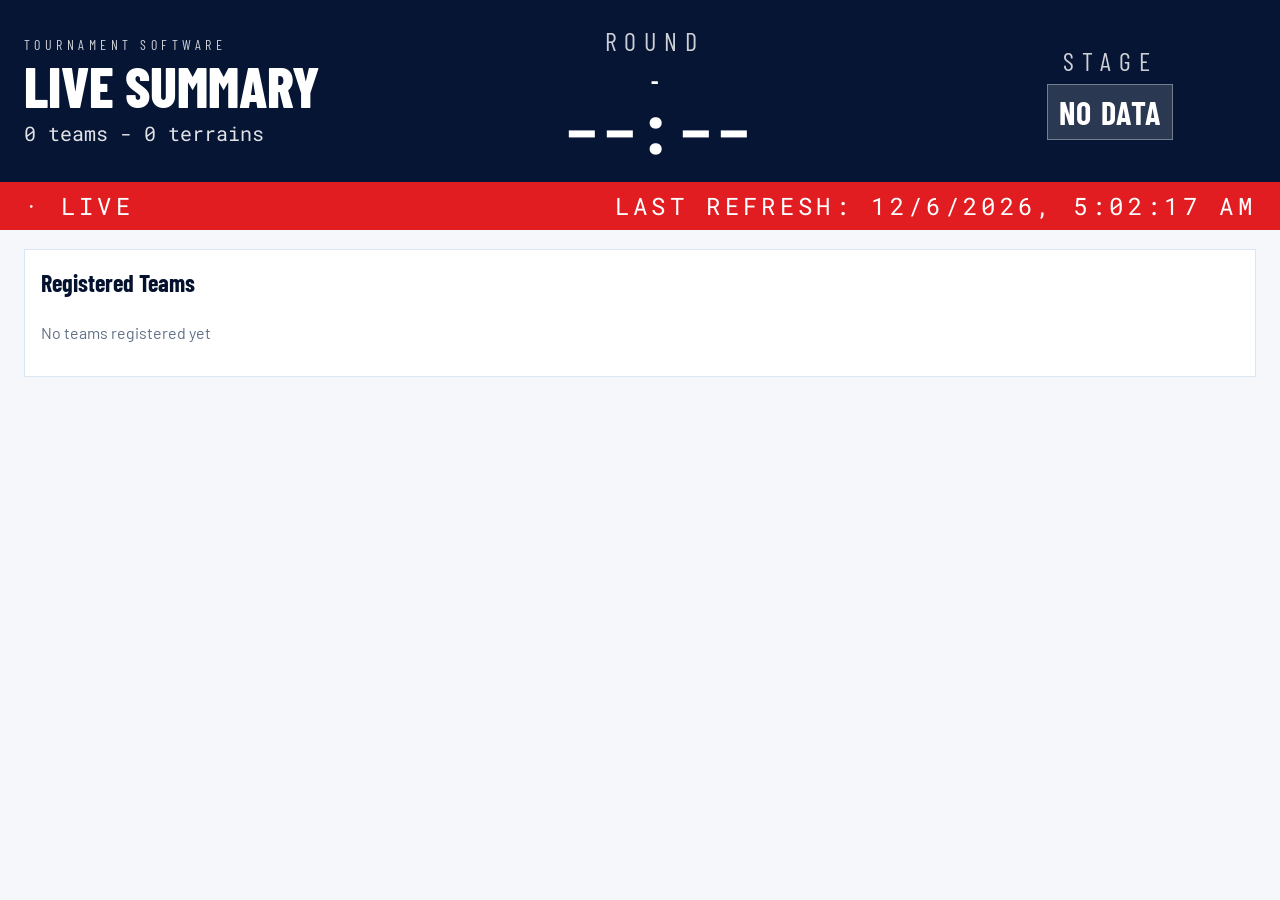
==== summary.html @ 382837bc "new header, phase on right, round timer in the middle" ====
<!DOCTYPE html>
<html lang="en">
<head>
    <meta charset="UTF-8">
    <meta name="viewport" content="width=device-width, initial-scale=1.0">
    <title>Tournament Summary</title>
    <link rel="stylesheet" href="./css/style.css">
    <link rel="stylesheet" href="./css/page-summary.css">
</head>
<body>
    <header class="summary-top-shell">
        <div class="summary-top-main">
            <div>
                <p class="summary-brand-small text-display">Tournament Software</p>
                <h1 class="summary-brand-title text-display">Live Summary</h1>
                <p id="summary-meta" class="summary-brand-meta text-mono">-</p>
            </div>
            <div class="summary-clock-wrap">
                <p class="summary-clock-label text-display">Round</p>
                <p id="summary-round-name" class="summary-round-name text-display">-</p>
                <p id="summary-round-clock" class="summary-clock-value text-mono">--:--</p>
            </div>
            <div class="summary-clock-wrap">
                <p class="summary-clock-label text-display">Stage</p>
                <span id="summary-stage-pill" class="summary-stage-pill text-display">Setup</span>
            </div>
        </div>
        <div class="summary-live-strip">
            <div class="summary-live-inner">
                <p class="summary-live-left text-mono">· Live</p>
                <p id="summary-last-update" class="summary-live-right text-mono"></p>
            </div>
        </div>
    </header>

    <main class="summary-main">
        <section id="view-setup" class="summary-card" aria-labelledby="setup-title" hidden>
            <h2 id="setup-title">Registered Teams</h2>
            <div id="summary-teams-setup"></div>
        </section>

        <section id="view-phase1" class="summary-phase1-layout" hidden>
            <div class="summary-card summary-matches-card" aria-labelledby="phase1-title">
                <div class="summary-card-head">
                    <h2 id="phase1-title">Phase 1 - current round</h2>
                </div>
                <div id="summary-phase1"></div>
            </div>
            <div class="summary-card summary-standings-card" aria-labelledby="standings-title">
                <h2 id="standings-title">Standings</h2>
                <div id="summary-standings"></div>
            </div>
        </section>

        <section id="view-knockout" class="summary-card summary-card--bracket" aria-labelledby="knockout-title" hidden>
            <h2 id="knockout-title">Knockout</h2>
            <div id="summary-bracket"></div>
        </section>
    </main>

    <script src="./js/rules.js"></script>
    <script src="./js/bracket.js"></script>
    <script src="./js/timer.js"></script>
    <script src="./js/summary.js"></script>
</body>
</html>
---- css/style.css ----
@import url("https://fonts.googleapis.com/css2?family=Barlow+Condensed:wght@500;600;700;800&family=Barlow:wght@400;500;600;700&family=Roboto+Mono:wght@500;700&display=swap");

:root {
    --font-body: "Barlow", system-ui, sans-serif;
    --font-display: "Barlow Condensed", sans-serif;
    --font-mono: "Roboto Mono", ui-monospace, SFMono-Regular, Menlo, monospace;
    --bg: #f5f7fa;
    --surface: #ffffff;
    --navy: #061534;
    --text: #04122f;
    --muted: #5f6f86;
    --brand: #005eff;
    --border: #d9e6f4;
    --ok: #00b33c;
    --warn: #b45309;
    --danger: #b91c1c;
    --red: #e11d22;
    --purple: #8b35ff;
}

* {
    box-sizing: border-box;
}

[hidden] {
    display: none !important;
}

body {
    margin: 0;
    font-family: var(--font-body);
    background: var(--bg);
    color: var(--text);
    line-height: 1.45;
}

h1, h2, h3 {
    margin-top: 0;
}

.card h2,
.summary-card h2,
th {
    font-family: var(--font-display);
}

.text-display {
    font-family: var(--font-display);
}

.text-mono {
    font-family: var(--font-mono);
}

.text-label {
    text-transform: uppercase;
    letter-spacing: 0.14em;
    font-size: 0.7rem;
}

button,
input,
select {
    font: inherit;
    min-height: 42px;
    border-radius: 0;
}

button {
    cursor: pointer;
    border: 1px solid var(--brand);
    background: var(--brand);
    color: #fff;
    padding: 0.65rem 1rem;
    font-size: 0.75rem;
    font-weight: 700;
    letter-spacing: 0.08em;
    text-transform: uppercase;
}

button:not(:disabled):hover {
    filter: brightness(0.88);
}

button:not(:disabled):active {
    filter: brightness(0.75);
    transform: scale(0.97);
}

button.secondary {
    background: #fff;
    border-color: var(--border);
    color: var(--text);
}

button.important {
    background: var(--red);
    border-color: var(--red);
}

button.danger {
    background: var(--danger);
    border-color: var(--danger);
}

button.reopen {
    background: rgba(139, 53, 255, 0.12);
    border-color: rgba(139, 53, 255, 0.4);
    color: var(--purple);
}

button.timer-action {
    background: rgba(180, 83, 9, 0.12);
    border-color: rgba(180, 83, 9, 0.4);
    color: var(--warn);
}

button:disabled {
    opacity: 0.5;
    cursor: not-allowed;
}

input:disabled,
select:disabled {
    opacity: 0.5;
    cursor: not-allowed;
    background: #eef1f6;
}

input,
select {
    border: 1px solid var(--border);
    padding: 0.45rem 0.55rem;
    width: 100%;
}

input::placeholder {
    color: #7a8aa3;
}

label {
    display: grid;
    gap: 0.35rem;
    color: var(--muted);
    font-size: 0.92rem;
}

table {
    width: 100%;
    border-collapse: collapse;
}

th,
td {
    border-bottom: 1px solid var(--border);
    padding: 0.5rem;
    text-align: left;
    vertical-align: middle;
}

th {
    color: var(--muted);
    font-weight: 600;
    font-size: 0.9rem;
}

.muted {
    color: var(--muted);
}

.rank {
    color: var(--brand);
    font-weight: 700;
}

.table-wrap {
    overflow-x: auto;
}

.status-pill {
    display: inline-block;
    padding: 0.1rem 0.45rem;
    font-size: 0.75rem;
    border: 1px solid var(--border);
    background: #f9fafb;
}

.status-pill.completed {
    color: var(--ok);
    border-color: #b9e8cb;
    background: #f0fff4;
}

.status-pill.scheduled {
    color: var(--warn);
    border-color: #f0ddb6;
    background: #fffbeb;
}
---- css/page-summary.css ----
.summary-top-shell {
    background: var(--navy);
    color: #fff;
}

.summary-top-main {
    width: min(1800px, calc(100% - 3rem));
    margin: 0 auto;
    display: grid;
    grid-template-columns: 1.1fr 2fr 1fr;
    gap: 1.2rem;
    align-items: center;
    padding: 1.4rem 0;
}

.summary-brand-small {
    margin: 0 0 0.2rem;
    font-size: 0.875rem;
    letter-spacing: 0.32em;
    text-transform: uppercase;
    opacity: 0.8;
}

.summary-brand-title {
    margin: 0.25rem 0 0;
    font-size: 3.5rem;
    font-weight: 800;
    line-height: 0.95;
    text-transform: uppercase;
}

.summary-brand-meta {
    margin: 0.4rem 0 0;
    font-size: 1.25rem;
    opacity: 0.88;
}

.summary-clock-wrap {
    text-align: center;
}

.summary-clock-label {
    margin: 0 0 0.25rem;
    font-size: 1.625rem;
    letter-spacing: 0.3em;
    text-transform: uppercase;
    opacity: 0.8;
}

.summary-round-name {
    margin: 0 0 0.15rem;
    font-size: 1.4rem;
    font-weight: 700;
    text-transform: uppercase;
}

.summary-clock-value {
    margin: 0;
    font-size: 4rem;
    font-weight: 700;
    line-height: 0.95;
}

.summary-stage-pill {
    display: inline-block;
    margin: 0;
    padding: 0.25rem 0.65rem;
    background: rgba(255, 255, 255, 0.15);
    border: 1px solid rgba(255, 255, 255, 0.35);
    font-size: 2rem;
    font-weight: 700;
    letter-spacing: 0.05em;
    text-transform: uppercase;
}

.summary-live-strip {
    background: var(--red);
}

.summary-live-inner {
    width: min(1800px, calc(100% - 3rem));
    margin: 0 auto;
    display: flex;
    align-items: center;
    justify-content: space-between;
    gap: 0.6rem;
    padding: 0.4rem 0;
}

.summary-live-left,
.summary-live-right {
    margin: 0;
    font-size: 1.5rem;
    letter-spacing: 0.18em;
    text-transform: uppercase;
}

.summary-main {
    width: min(1800px, calc(100% - 3rem));
    margin: 1.2rem auto 2rem;
    display: grid;
    gap: 1rem;
}

.summary-card {
    background: var(--surface);
    border: 1px solid var(--border);
    padding: 1rem;
}

.summary-round-grid {
    display: grid;
    grid-template-columns: repeat(auto-fit, minmax(260px, 1fr));
    gap: 0.8rem;
}

.summary-match {
    border: 1px solid var(--border);
    padding: 0.6rem;
    margin-bottom: 0.55rem;
    background: #fff;
}

.summary-match p {
    margin: 0.3rem 0;
    font-size: 1.1rem;
}

.summary-match > p:first-child {
    font-size: 1.35rem;
    font-weight: 700;
}

.summary-match .text-mono {
    font-size: 1.25rem;
    font-weight: 700;
    color: var(--text);
}

.summary-match p.muted {
    color: var(--text);
    font-weight: 600;
}

.summary-empty {
    color: var(--muted);
}

.best-score-top {
    color: var(--purple);
}

.teams-setup-grid {
    display: grid;
    grid-template-columns: repeat(auto-fill, minmax(180px, 1fr));
    gap: 0.8rem;
}

.team-chip {
    display: block;
    border: 1px solid var(--border);
    background: #fff;
    padding: 0.9rem 1rem;
    text-align: center;
    font-size: 1.4rem;
    font-weight: 700;
}

.summary-phase1-layout {
    display: grid;
    grid-template-columns: 1fr;
    gap: 1rem;
    align-items: start;
}

.summary-matches-card {
    display: none;
}

.summary-phase1-layout.standings-hidden .summary-matches-card {
    display: block;
}

.summary-phase1-layout.standings-hidden .summary-standings-card {
    display: none;
}

.summary-card-head {
    display: flex;
    align-items: center;
    justify-content: space-between;
    flex-wrap: wrap;
    gap: 0.6rem;
}

.summary-card-head h2 {
    margin: 0;
}

.standings-columns {
    display: flex;
    flex-wrap: wrap;
    gap: 0.8rem;
}

.standings-columns .table-wrap {
    flex: 1 1 220px;
}

.standings-columns table {
    font-size: 1.1rem;
}

.standings-columns th {
    color: var(--text);
    font-weight: 700;
}

.standings-columns td {
    font-weight: 600;
}

.summary-card--bracket {
    overflow: hidden;
}

.bracket-scroll {
    overflow-x: auto;
    padding-bottom: 0.5rem;
}

.bracket-tree {
    display: flex;
    align-items: flex-start;
    gap: 2.5rem;
    padding: 0.5rem 0.5rem 1rem;
}

.bracket-round {
    display: flex;
    flex-direction: column;
    min-width: 200px;
}

.bracket-round-title {
    text-align: center;
    margin: 0 0 0.5rem;
    font-size: 1rem;
}

.bracket-round--current .bracket-match {
    border-color: var(--brand);
    box-shadow: 0 0 0 2px rgba(0, 94, 255, 0.15);
}

.bracket-round-body {
    position: relative;
}

/* each match/connector is placed at an exact % computed from the standard
   bracket row-doubling formula, so pairs always line up with their next round */
.bracket-match {
    position: absolute;
    left: 0;
    right: 0;
    transform: translateY(-50%);
    border: 1px solid var(--border);
    background: #fff;
    padding: 0.35rem 0.55rem;
}

.bracket-match--static {
    position: static;
    transform: none;
}

.bracket-connector {
    position: absolute;
    left: 100%;
    width: 1.5rem;
    box-sizing: border-box;
    border-top: 2px solid var(--border);
    border-bottom: 2px solid var(--border);
    border-right: 2px solid var(--border);
}

/* short horizontal tick from the connector's vertical bar into the next round's match */
.bracket-connector-tick {
    position: absolute;
    left: calc(100% + 1.5rem);
    width: 1rem;
    border-top: 2px solid var(--border);
    transform: translateY(-50%);
}

.bracket-team {
    margin: 0.1rem 0;
    font-size: 1.05rem;
    font-weight: 600;
}

.bracket-match p.text-mono,
.bracket-match p.muted {
    margin: 0.1rem 0;
    font-size: 1rem;
}

.bracket-match p.text-mono {
    font-weight: 700;
}

.bracket-match p.muted {
    color: var(--text);
}

.bracket-champion-col {
    justify-content: center;
}

.bracket-champion-col .bracket-round-body {
    display: flex;
    align-items: center;
}

.bracket-champion {
    border: 2px solid var(--purple);
    color: var(--purple);
    padding: 0.8rem 1rem;
    text-align: center;
    font-size: 1.3rem;
    font-weight: 700;
    width: 100%;
}

.bracket-third-place {
    margin-top: 1rem;
    max-width: 220px;
}

@media (max-width: 900px) {
    .summary-top-main {
        grid-template-columns: 1fr;
        text-align: left;
        padding: 1rem 0;
    }

    .summary-clock-wrap {
        text-align: left;
    }

    .summary-live-inner {
        flex-wrap: wrap;
        gap: 0.2rem 0.6rem;
    }

    .summary-live-left,
    .summary-live-right {
        font-size: 1rem;
    }
}

@media (min-width: 2560px) {
    .summary-brand-small {
        font-size: 1.6rem;
    }

    .summary-brand-title {
        font-size: 5.5rem;
    }

    .summary-brand-meta {
        font-size: 1.8rem;
    }

    .summary-clock-label {
        font-size: 2rem;
    }

    .summary-round-name {
        font-size: 1.8rem;
    }

    .summary-clock-value,
    .summary-stage-pill {
        font-size: 4.5rem;
    }

    .summary-live-left,
    .summary-live-right {
        font-size: 1.8rem;
    }

    .summary-card h2 {
        font-size: 2.2rem;
    }

    .summary-match p {
        font-size: 1.6rem;
    }

    .summary-match > p:first-child {
        font-size: 1.9rem;
    }

    .summary-match .text-mono {
        font-size: 1.8rem;
    }

    .team-chip {
        font-size: 2.2rem;
        padding: 1.3rem 1rem;
    }

    .standings-columns table {
        font-size: 1.6rem;
    }

    .bracket-round-title {
        font-size: 1.6rem;
    }

    .bracket-team {
        font-size: 1.7rem;
    }

    .bracket-match p.text-mono,
    .bracket-match p.muted {
        font-size: 1.5rem;
    }

    .bracket-champion {
        font-size: 2rem;
    }
}
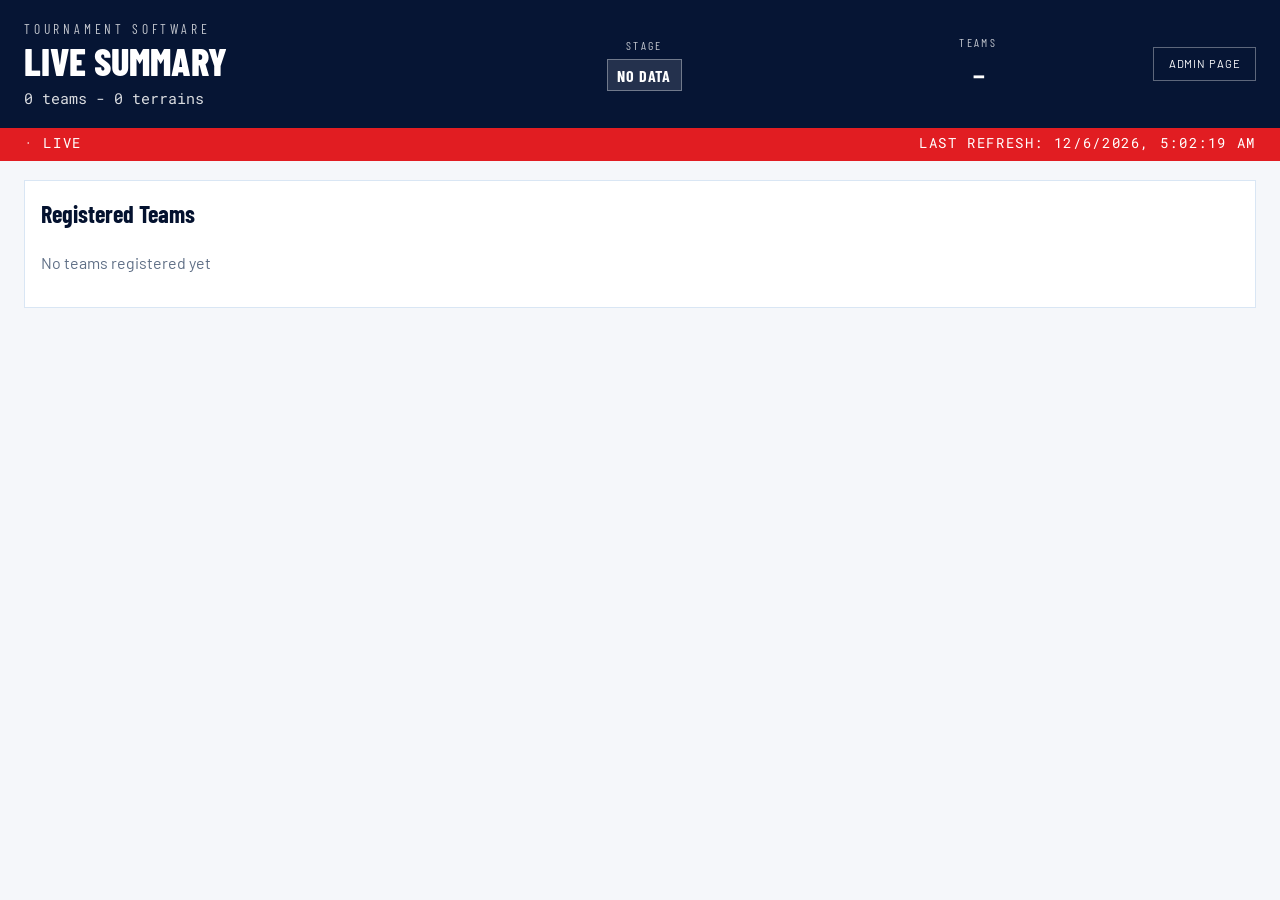
==== commit 4ba0669f: "Merge pull request #1 from webertom6/release/first-real-use-condition Release/first real use conditi" ====
--- a/summary.html
+++ b/summary.html
@@ -15,14 +15,16 @@
                 <h1 class="summary-brand-title text-display">Live Summary</h1>
                 <p id="summary-meta" class="summary-brand-meta text-mono">-</p>
             </div>
-            <div class="summary-clock-wrap">
-                <p class="summary-clock-label text-display">Round</p>
-                <p id="summary-round-name" class="summary-round-name text-display">-</p>
-                <p id="summary-round-clock" class="summary-clock-value text-mono">--:--</p>
+            <div class="summary-stat-wrap">
+                <p class="summary-stat-label text-display">Stage</p>
+                <span id="summary-stage-pill" class="summary-stage-pill text-display">Setup</span>
             </div>
-            <div class="summary-clock-wrap">
-                <p class="summary-clock-label text-display">Stage</p>
-                <span id="summary-stage-pill" class="summary-stage-pill text-display">Setup</span>
+            <div class="summary-stat-wrap">
+                <p id="summary-stat-label" class="summary-stat-label text-display">Phase 1</p>
+                <p id="summary-stat-value" class="summary-stat-value text-mono">-</p>
+            </div>
+            <div class="summary-nav-wrap">
+                <a class="summary-nav-link" href="./index.html">Admin page</a>
             </div>
         </div>
         <div class="summary-live-strip">
@@ -40,7 +42,7 @@
         </section>
 
         <section id="view-phase1" class="summary-phase1-layout" hidden>
-            <div class="summary-card summary-matches-card" aria-labelledby="phase1-title">
+            <div class="summary-card" aria-labelledby="phase1-title">
                 <div class="summary-card-head">
                     <h2 id="phase1-title">Phase 1 - current round</h2>
                 </div>
--- a/css/page-summary.css
+++ b/css/page-summary.css
@@ -7,70 +7,84 @@
     width: min(1800px, calc(100% - 3rem));
     margin: 0 auto;
     display: grid;
-    grid-template-columns: 1.1fr 2fr 1fr;
-    gap: 1.2rem;
+    grid-template-columns: 1.4fr 1fr 1fr auto;
+    gap: 1rem;
     align-items: center;
-    padding: 1.4rem 0;
+    padding: 1.2rem 0;
 }
 
 .summary-brand-small {
     margin: 0 0 0.2rem;
-    font-size: 0.875rem;
-    letter-spacing: 0.32em;
-    text-transform: uppercase;
-    opacity: 0.8;
+    font-size: 0.85rem;
+    letter-spacing: 0.28em;
+    text-transform: uppercase;
+    opacity: 0.75;
 }
 
 .summary-brand-title {
-    margin: 0.25rem 0 0;
-    font-size: 3.5rem;
+    margin: 0;
+    font-size: 2.4rem;
     font-weight: 800;
-    line-height: 0.95;
+    line-height: 1;
     text-transform: uppercase;
 }
 
 .summary-brand-meta {
     margin: 0.4rem 0 0;
-    font-size: 1.25rem;
-    opacity: 0.88;
-}
-
-.summary-clock-wrap {
+    font-size: 0.95rem;
+    opacity: 0.85;
+}
+
+.summary-stat-wrap {
     text-align: center;
 }
 
-.summary-clock-label {
-    margin: 0 0 0.25rem;
-    font-size: 1.625rem;
-    letter-spacing: 0.3em;
-    text-transform: uppercase;
-    opacity: 0.8;
-}
-
-.summary-round-name {
-    margin: 0 0 0.15rem;
-    font-size: 1.4rem;
-    font-weight: 700;
-    text-transform: uppercase;
-}
-
-.summary-clock-value {
+.summary-nav-wrap {
+    display: flex;
+    align-items: center;
+    justify-content: flex-end;
+    gap: 0.5rem;
+}
+
+.summary-stat-label {
+    margin: 0 0 0.3rem;
+    font-size: 0.75rem;
+    letter-spacing: 0.2em;
+    text-transform: uppercase;
+    opacity: 0.75;
+}
+
+.summary-stat-value {
     margin: 0;
-    font-size: 4rem;
-    font-weight: 700;
-    line-height: 0.95;
+    font-size: 1.6rem;
+    font-weight: 700;
 }
 
 .summary-stage-pill {
     display: inline-block;
     margin: 0;
-    padding: 0.25rem 0.65rem;
-    background: rgba(255, 255, 255, 0.15);
+    padding: 0.2rem 0.6rem;
+    background: rgba(255, 255, 255, 0.12);
     border: 1px solid rgba(255, 255, 255, 0.35);
-    font-size: 2rem;
+    font-size: 1rem;
     font-weight: 700;
     letter-spacing: 0.05em;
     text-transform: uppercase;
+}
+
+.summary-nav-link {
+    display: inline-block;
+    border: 1px solid rgba(255, 255, 255, 0.35);
+    color: #fff;
+    text-decoration: none;
+    padding: 0.5rem 0.9rem;
+    font-size: 0.7rem;
+    letter-spacing: 0.08em;
+    text-transform: uppercase;
+}
+
+.summary-nav-link:hover {
+    background: rgba(255, 255, 255, 0.12);
 }
 
 .summary-live-strip {
@@ -90,8 +104,8 @@
 .summary-live-left,
 .summary-live-right {
     margin: 0;
-    font-size: 1.5rem;
-    letter-spacing: 0.18em;
+    font-size: 0.85rem;
+    letter-spacing: 0.12em;
     text-transform: uppercase;
 }
 
@@ -168,17 +182,13 @@
 
 .summary-phase1-layout {
     display: grid;
-    grid-template-columns: 1fr;
+    grid-template-columns: 2fr 1fr;
     gap: 1rem;
     align-items: start;
 }
 
-.summary-matches-card {
-    display: none;
-}
-
-.summary-phase1-layout.standings-hidden .summary-matches-card {
-    display: block;
+.summary-phase1-layout.standings-hidden {
+    grid-template-columns: 1fr;
 }
 
 .summary-phase1-layout.standings-hidden .summary-standings-card {
@@ -277,20 +287,11 @@
 .bracket-connector {
     position: absolute;
     left: 100%;
-    width: 1.5rem;
+    width: 2.5rem;
     box-sizing: border-box;
     border-top: 2px solid var(--border);
     border-bottom: 2px solid var(--border);
     border-right: 2px solid var(--border);
-}
-
-/* short horizontal tick from the connector's vertical bar into the next round's match */
-.bracket-connector-tick {
-    position: absolute;
-    left: calc(100% + 1.5rem);
-    width: 1rem;
-    border-top: 2px solid var(--border);
-    transform: translateY(-50%);
 }
 
 .bracket-team {
@@ -344,18 +345,13 @@
         padding: 1rem 0;
     }
 
-    .summary-clock-wrap {
+    .summary-stat-wrap,
+    .summary-nav-wrap {
         text-align: left;
     }
 
-    .summary-live-inner {
-        flex-wrap: wrap;
-        gap: 0.2rem 0.6rem;
-    }
-
-    .summary-live-left,
-    .summary-live-right {
-        font-size: 1rem;
+    .summary-phase1-layout {
+        grid-template-columns: 1fr;
     }
 }
 
@@ -372,17 +368,13 @@
         font-size: 1.8rem;
     }
 
-    .summary-clock-label {
-        font-size: 2rem;
-    }
-
-    .summary-round-name {
-        font-size: 1.8rem;
-    }
-
-    .summary-clock-value,
+    .summary-stat-label {
+        font-size: 1.4rem;
+    }
+
+    .summary-stat-value,
     .summary-stage-pill {
-        font-size: 4.5rem;
+        font-size: 3rem;
     }
 
     .summary-live-left,
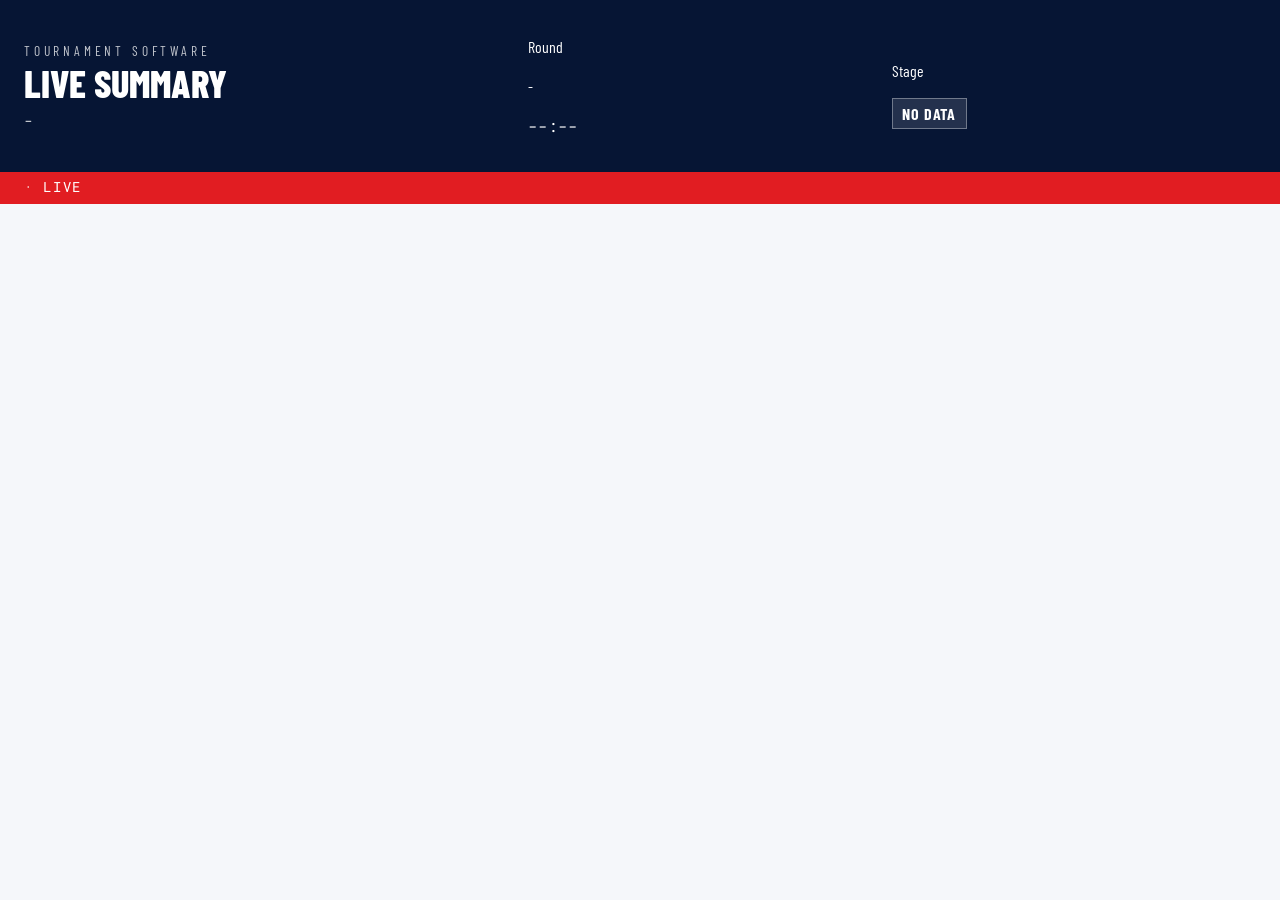
==== commit b54c0635: "add favicon" ====
--- a/summary.html
+++ b/summary.html
@@ -4,6 +4,7 @@
     <meta charset="UTF-8">
     <meta name="viewport" content="width=device-width, initial-scale=1.0">
     <title>Tournament Summary</title>
+    <link rel="icon" type="image/svg+xml" href="./assets/logo_charneux.svg">
     <link rel="stylesheet" href="./css/style.css">
     <link rel="stylesheet" href="./css/page-summary.css">
 </head>
@@ -15,16 +16,14 @@
                 <h1 class="summary-brand-title text-display">Live Summary</h1>
                 <p id="summary-meta" class="summary-brand-meta text-mono">-</p>
             </div>
-            <div class="summary-stat-wrap">
-                <p class="summary-stat-label text-display">Stage</p>
+            <div class="summary-clock-wrap">
+                <p class="summary-clock-label text-display">Round</p>
+                <p id="summary-round-name" class="summary-round-name text-display">-</p>
+                <p id="summary-round-clock" class="summary-clock-value text-mono">--:--</p>
+            </div>
+            <div class="summary-clock-wrap">
+                <p class="summary-clock-label text-display">Stage</p>
                 <span id="summary-stage-pill" class="summary-stage-pill text-display">Setup</span>
-            </div>
-            <div class="summary-stat-wrap">
-                <p id="summary-stat-label" class="summary-stat-label text-display">Phase 1</p>
-                <p id="summary-stat-value" class="summary-stat-value text-mono">-</p>
-            </div>
-            <div class="summary-nav-wrap">
-                <a class="summary-nav-link" href="./index.html">Admin page</a>
             </div>
         </div>
         <div class="summary-live-strip">
@@ -42,7 +41,7 @@
         </section>
 
         <section id="view-phase1" class="summary-phase1-layout" hidden>
-            <div class="summary-card" aria-labelledby="phase1-title">
+            <div class="summary-card summary-matches-card" aria-labelledby="phase1-title">
                 <div class="summary-card-head">
                     <h2 id="phase1-title">Phase 1 - current round</h2>
                 </div>
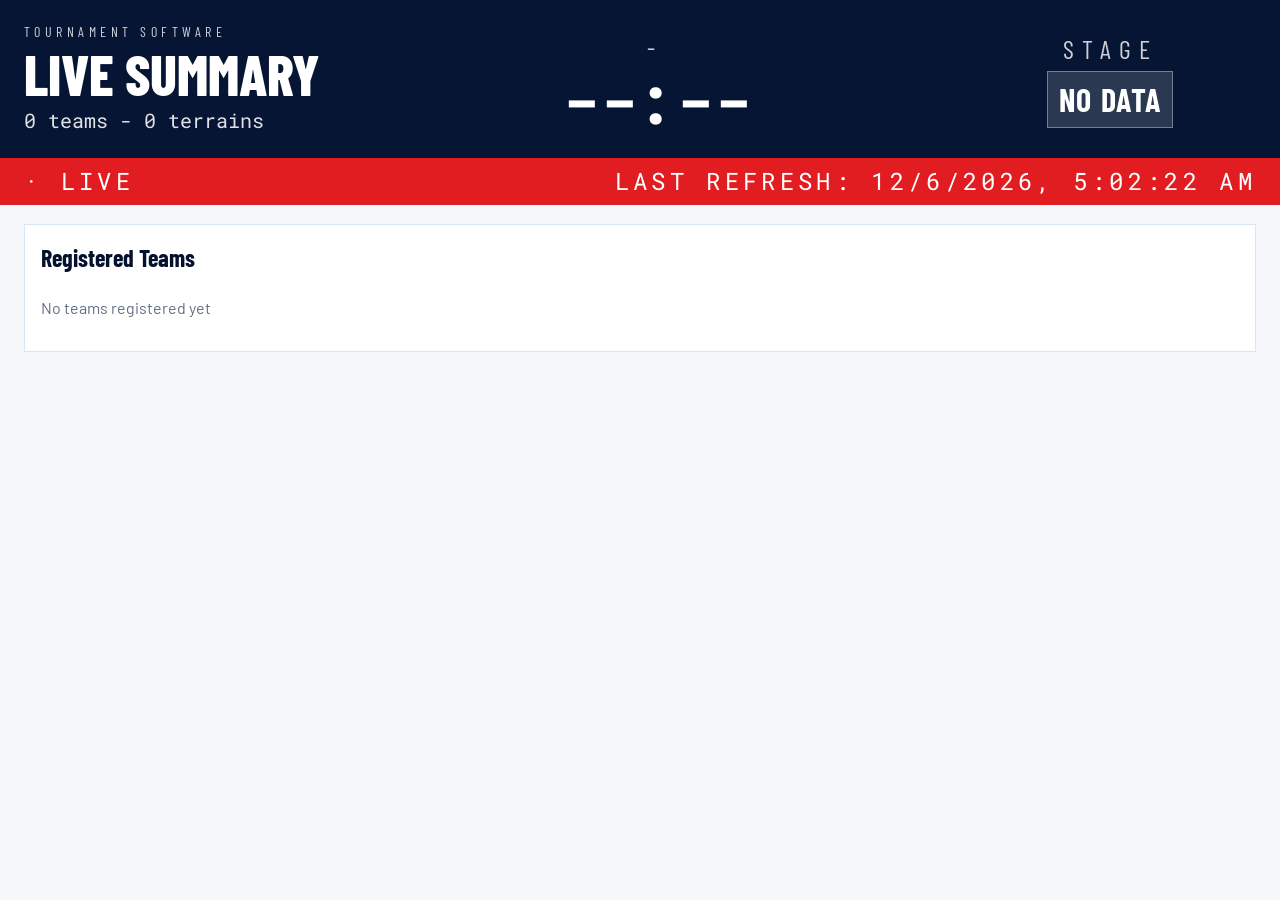
==== commit 82256526: "summary-round-name element removed + clock label Round of X" ====
--- a/summary.html
+++ b/summary.html
@@ -17,8 +17,7 @@
                 <p id="summary-meta" class="summary-brand-meta text-mono">-</p>
             </div>
             <div class="summary-clock-wrap">
-                <p class="summary-clock-label text-display">Round</p>
-                <p id="summary-round-name" class="summary-round-name text-display">-</p>
+                <p id="summary-clock-label" class="summary-clock-label text-display">Round</p>
                 <p id="summary-round-clock" class="summary-clock-value text-mono">--:--</p>
             </div>
             <div class="summary-clock-wrap">
--- a/css/style.css
+++ b/css/style.css
@@ -93,6 +93,18 @@
     color: var(--text);
 }
 
+button.secondary.toggle-on {
+    background: var(--ok);
+    border-color: var(--ok);
+    color: #fff;
+}
+
+button.secondary.toggle-off {
+    background: var(--brand);
+    border-color: var(--brand);
+    color: #fff;
+}
+
 button.important {
     background: var(--red);
     border-color: var(--red);
@@ -196,3 +208,15 @@
     border-color: #f0ddb6;
     background: #fffbeb;
 }
+
+.status-pill.current {
+    color: #fff;
+    border-color: var(--brand);
+    background: var(--brand);
+}
+
+.status-pill.upcoming {
+    color: var(--muted);
+    border-color: var(--border);
+    background: #f5f7fa;
+}
--- a/css/page-summary.css
+++ b/css/page-summary.css
@@ -7,84 +7,63 @@
     width: min(1800px, calc(100% - 3rem));
     margin: 0 auto;
     display: grid;
-    grid-template-columns: 1.4fr 1fr 1fr auto;
-    gap: 1rem;
+    grid-template-columns: 1.1fr 2fr 1fr;
+    gap: 1.2rem;
     align-items: center;
-    padding: 1.2rem 0;
+    padding: 1.4rem 0;
 }
 
 .summary-brand-small {
     margin: 0 0 0.2rem;
-    font-size: 0.85rem;
-    letter-spacing: 0.28em;
+    font-size: 0.875rem;
+    letter-spacing: 0.32em;
     text-transform: uppercase;
-    opacity: 0.75;
+    opacity: 0.8;
 }
 
 .summary-brand-title {
-    margin: 0;
-    font-size: 2.4rem;
+    margin: 0.25rem 0 0;
+    font-size: 3.5rem;
     font-weight: 800;
-    line-height: 1;
+    line-height: 0.95;
     text-transform: uppercase;
 }
 
 .summary-brand-meta {
     margin: 0.4rem 0 0;
-    font-size: 0.95rem;
-    opacity: 0.85;
-}
-
-.summary-stat-wrap {
+    font-size: 1.25rem;
+    opacity: 0.88;
+}
+
+.summary-clock-wrap {
     text-align: center;
 }
 
-.summary-nav-wrap {
-    display: flex;
-    align-items: center;
-    justify-content: flex-end;
-    gap: 0.5rem;
-}
-
-.summary-stat-label {
-    margin: 0 0 0.3rem;
-    font-size: 0.75rem;
-    letter-spacing: 0.2em;
+.summary-clock-label {
+    margin: 0 0 0.25rem;
+    font-size: 1.625rem;
+    letter-spacing: 0.3em;
     text-transform: uppercase;
-    opacity: 0.75;
-}
-
-.summary-stat-value {
+    opacity: 0.8;
+}
+
+.summary-clock-value {
     margin: 0;
-    font-size: 1.6rem;
-    font-weight: 700;
+    font-size: 4rem;
+    font-weight: 700;
+    line-height: 0.95;
 }
 
 .summary-stage-pill {
     display: inline-block;
     margin: 0;
-    padding: 0.2rem 0.6rem;
-    background: rgba(255, 255, 255, 0.12);
+    padding: 0.25rem 0.65rem;
+    background: rgba(255, 255, 255, 0.15);
     border: 1px solid rgba(255, 255, 255, 0.35);
-    font-size: 1rem;
+    font-size: 2rem;
     font-weight: 700;
     letter-spacing: 0.05em;
     text-transform: uppercase;
-}
-
-.summary-nav-link {
-    display: inline-block;
-    border: 1px solid rgba(255, 255, 255, 0.35);
-    color: #fff;
-    text-decoration: none;
-    padding: 0.5rem 0.9rem;
-    font-size: 0.7rem;
-    letter-spacing: 0.08em;
-    text-transform: uppercase;
-}
-
-.summary-nav-link:hover {
-    background: rgba(255, 255, 255, 0.12);
 }
 
 .summary-live-strip {
@@ -104,8 +83,8 @@
 .summary-live-left,
 .summary-live-right {
     margin: 0;
-    font-size: 0.85rem;
-    letter-spacing: 0.12em;
+    font-size: 1.5rem;
+    letter-spacing: 0.18em;
     text-transform: uppercase;
 }
 
@@ -128,6 +107,91 @@
     gap: 0.8rem;
 }
 
+.summary-phase1-rounds {
+    display: grid;
+    gap: 1.2rem;
+}
+
+.summary-round-block {
+    border: 1px solid var(--border);
+    background: var(--surface);
+    padding: 0.9rem 1rem 1.1rem;
+}
+
+.summary-round-block-head {
+    display: flex;
+    align-items: center;
+    justify-content: space-between;
+    flex-wrap: wrap;
+    gap: 0.6rem;
+    margin-bottom: 0.7rem;
+}
+
+.summary-round-block-head h3 {
+    margin: 0;
+    font-size: 1.6rem;
+}
+
+.summary-round-status {
+    display: inline-block;
+    padding: 0.25rem 0.75rem;
+    font-size: 0.95rem;
+    font-weight: 700;
+    letter-spacing: 0.06em;
+    text-transform: uppercase;
+    border: 1px solid var(--border);
+}
+
+.summary-round-status.completed {
+    color: var(--ok);
+    border-color: #b9e8cb;
+    background: #f0fff4;
+}
+
+.summary-round-status.current {
+    color: #fff;
+    border-color: var(--brand);
+    background: var(--brand);
+}
+
+.summary-round-status.upcoming {
+    color: var(--muted);
+    border-color: var(--border);
+    background: #f5f7fa;
+}
+
+/* current round gets the same brand-blue halo used for the active bracket round, so the
+   two views read as one consistent "you are here" signal across the whole summary page */
+.summary-round-block--current {
+    border-color: var(--brand);
+    box-shadow: 0 0 0 3px rgba(0, 94, 255, 0.15);
+}
+
+.summary-round-block--current .summary-round-block-head h3 {
+    color: var(--brand);
+}
+
+.summary-round-block--completed {
+    border-color: #cdeedb;
+}
+
+.summary-round-block--completed .summary-match {
+    background: #fbfffc;
+    border-color: #d9f0e2;
+}
+
+.summary-round-block--upcoming {
+    background: #f9fafc;
+}
+
+.summary-round-block--upcoming .summary-round-block-head h3 {
+    color: var(--muted);
+}
+
+.summary-round-block--upcoming .summary-match {
+    background: #f9fafc;
+}
+
 .summary-match {
     border: 1px solid var(--border);
     padding: 0.6rem;
@@ -154,6 +218,19 @@
 .summary-match p.muted {
     color: var(--text);
     font-weight: 600;
+}
+
+.summary-terrain {
+    display: inline-block;
+    margin: 0.3rem 0 0;
+    padding: 0.2rem 0.6rem;
+    font-family: var(--font-display);
+    font-size: 1.5rem;
+    font-weight: 700;
+    letter-spacing: 0.03em;
+    color: var(--brand);
+    border: 1px solid var(--brand);
+    background: #eaf1ff;
 }
 
 .summary-empty {
@@ -182,13 +259,17 @@
 
 .summary-phase1-layout {
     display: grid;
-    grid-template-columns: 2fr 1fr;
+    grid-template-columns: 1fr;
     gap: 1rem;
     align-items: start;
 }
 
-.summary-phase1-layout.standings-hidden {
-    grid-template-columns: 1fr;
+.summary-matches-card {
+    display: none;
+}
+
+.summary-phase1-layout.standings-hidden .summary-matches-card {
+    display: block;
 }
 
 .summary-phase1-layout.standings-hidden .summary-standings-card {
@@ -287,11 +368,20 @@
 .bracket-connector {
     position: absolute;
     left: 100%;
-    width: 2.5rem;
+    width: 1.5rem;
     box-sizing: border-box;
     border-top: 2px solid var(--border);
     border-bottom: 2px solid var(--border);
     border-right: 2px solid var(--border);
+}
+
+/* short horizontal tick from the connector's vertical bar into the next round's match */
+.bracket-connector-tick {
+    position: absolute;
+    left: calc(100% + 1.5rem);
+    width: 1rem;
+    border-top: 2px solid var(--border);
+    transform: translateY(-50%);
 }
 
 .bracket-team {
@@ -345,13 +435,18 @@
         padding: 1rem 0;
     }
 
-    .summary-stat-wrap,
-    .summary-nav-wrap {
+    .summary-clock-wrap {
         text-align: left;
     }
 
-    .summary-phase1-layout {
-        grid-template-columns: 1fr;
+    .summary-live-inner {
+        flex-wrap: wrap;
+        gap: 0.2rem 0.6rem;
+    }
+
+    .summary-live-left,
+    .summary-live-right {
+        font-size: 1rem;
     }
 }
 
@@ -368,13 +463,13 @@
         font-size: 1.8rem;
     }
 
-    .summary-stat-label {
-        font-size: 1.4rem;
-    }
-
-    .summary-stat-value,
+    .summary-clock-label {
+        font-size: 2rem;
+    }
+
+    .summary-clock-value,
     .summary-stage-pill {
-        font-size: 3rem;
+        font-size: 4.5rem;
     }
 
     .summary-live-left,
@@ -398,6 +493,19 @@
         font-size: 1.8rem;
     }
 
+    .summary-terrain {
+        font-size: 2.1rem;
+    }
+
+    .summary-round-block-head h3 {
+        font-size: 2.1rem;
+    }
+
+    .summary-round-status {
+        font-size: 1.3rem;
+        padding: 0.35rem 1rem;
+    }
+
     .team-chip {
         font-size: 2.2rem;
         padding: 1.3rem 1rem;
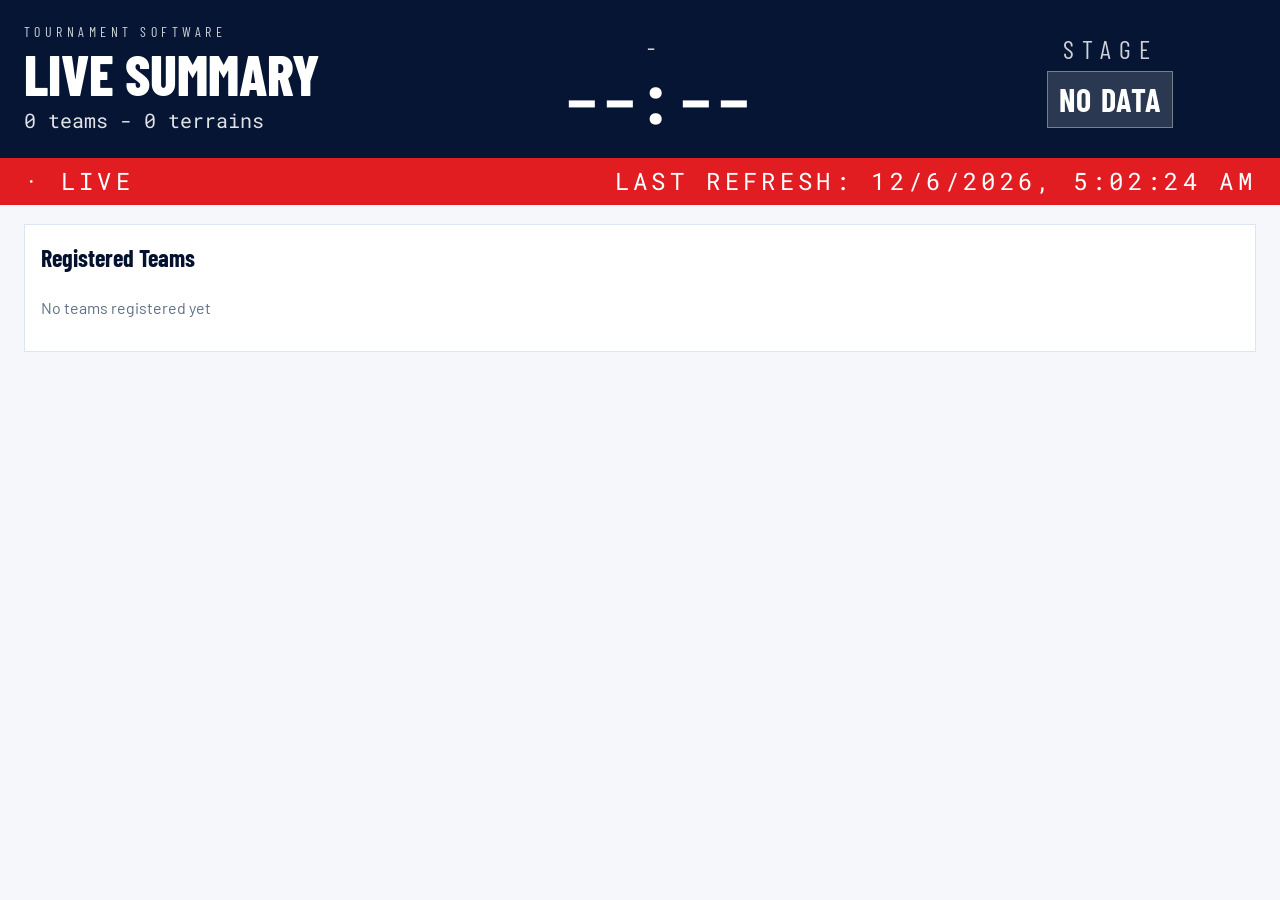
==== commit 0a33a0ad: "add champion display to knockout section and improve bracket layout responsiveness" ====
--- a/summary.html
+++ b/summary.html
@@ -54,6 +54,7 @@
 
         <section id="view-knockout" class="summary-card summary-card--bracket" aria-labelledby="knockout-title" hidden>
             <h2 id="knockout-title">Knockout</h2>
+            <div id="summary-champion"></div>
             <div id="summary-bracket"></div>
         </section>
     </main>
--- a/css/style.css
+++ b/css/style.css
@@ -127,6 +127,13 @@
     color: var(--warn);
 }
 
+/* keep the pause/resume row the same height regardless of which button (or none) is shown */
+.match-timer button {
+    min-height: 0;
+    padding: 0.3rem 0.55rem;
+    font-size: 0.7rem;
+}
+
 button:disabled {
     opacity: 0.5;
     cursor: not-allowed;
@@ -170,6 +177,10 @@
     vertical-align: middle;
 }
 
+tbody tr:hover {
+    background: #eef1f6;
+}
+
 th {
     color: var(--muted);
     font-weight: 600;
--- a/css/page-summary.css
+++ b/css/page-summary.css
@@ -311,13 +311,59 @@
     font-weight: 600;
 }
 
+/* min-width:0 (not overflow:hidden) lets this grid item shrink to the track width instead
+   of growing to the bracket tree's content size; overflow:hidden here previously did the
+   same job but also broke position:sticky for .bracket-titles-sticky further down */
 .summary-card--bracket {
-    overflow: hidden;
+    min-width: 0;
 }
 
 .bracket-scroll {
+    display: flex;
+    justify-content: safe center;
     overflow-x: auto;
     padding-bottom: 0.5rem;
+}
+
+/* sits outside .bracket-scroll so it can stick to the viewport - position:sticky breaks
+   once nested inside an overflow-x:auto ancestor, so titles live in their own row instead
+   and are kept in horizontal sync with the columns below via JS scroll mirroring */
+.bracket-titles-sticky {
+    position: sticky;
+    top: 0;
+    z-index: 6;
+    display: flex;
+    justify-content: safe center;
+    overflow: hidden;
+    background: #00399c;
+    color: #fff;
+}
+
+.bracket-titles-inner {
+    display: flex;
+    align-items: flex-start;
+    gap: 0;
+    padding: 0.5rem 0.5rem 0;
+    background: #00399c;
+    color: #fff;
+}
+
+/* width is set inline per-render (js/summary.js) to match one round-column's full
+   period (longest team name + the .bracket-tree's 2.5rem gap), so touching title-cols
+   line up with their match column below and their shared edge reads as a single
+   divider instead of two borders with a gap between; min-width is just a floor */
+.bracket-title-col {
+    min-width: 240px;
+    box-sizing: border-box;
+    flex: none;
+    text-align: center;
+    padding: 0.3rem 0;
+    font-size: 1rem;
+    border-right: 1px solid #e7e8ea;
+}
+
+.bracket-title-col:first-child {
+    border-left: 1px solid #e7e8ea;
 }
 
 .bracket-tree {
@@ -327,16 +373,12 @@
     padding: 0.5rem 0.5rem 1rem;
 }
 
+/* width is set inline per-render (js/summary.js), sized to the longest registered
+   team name so .bracket-team never needs to truncate; min-width is just a floor */
 .bracket-round {
     display: flex;
     flex-direction: column;
     min-width: 200px;
-}
-
-.bracket-round-title {
-    text-align: center;
-    margin: 0 0 0.5rem;
-    font-size: 1rem;
 }
 
 .bracket-round--current .bracket-match {
@@ -388,6 +430,9 @@
     margin: 0.1rem 0;
     font-size: 1.05rem;
     font-weight: 600;
+    white-space: nowrap;
+    overflow: hidden;
+    text-overflow: ellipsis;
 }
 
 .bracket-match p.text-mono,
@@ -404,23 +449,20 @@
     color: var(--text);
 }
 
-.bracket-champion-col {
-    justify-content: center;
-}
-
-.bracket-champion-col .bracket-round-body {
-    display: flex;
-    align-items: center;
+.bracket-match .summary-terrain {
+    margin: 0.1rem 0;
+    padding: 0.1rem 0.4rem;
+    font-size: 1rem;
 }
 
 .bracket-champion {
     border: 2px solid var(--purple);
     color: var(--purple);
     padding: 0.8rem 1rem;
+    margin-bottom: 0.8rem;
     text-align: center;
     font-size: 1.3rem;
     font-weight: 700;
-    width: 100%;
 }
 
 .bracket-third-place {
@@ -515,7 +557,7 @@
         font-size: 1.6rem;
     }
 
-    .bracket-round-title {
+    .bracket-title-col {
         font-size: 1.6rem;
     }
 
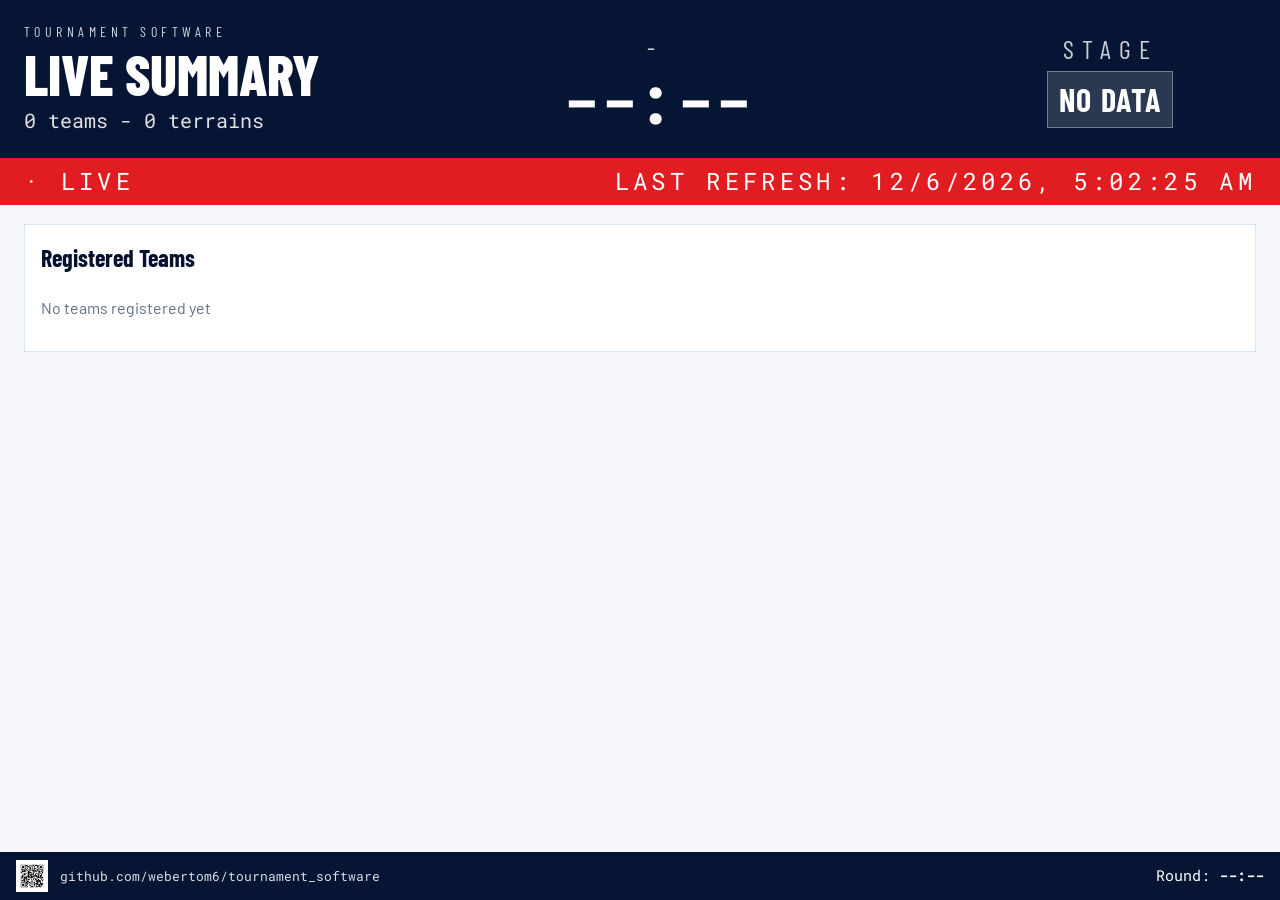
==== commit d6bdd67b: "add footer with QR code and update round clock display for better visibility" ====
--- a/summary.html
+++ b/summary.html
@@ -18,7 +18,7 @@
             </div>
             <div class="summary-clock-wrap">
                 <p id="summary-clock-label" class="summary-clock-label text-display">Round</p>
-                <p id="summary-round-clock" class="summary-clock-value text-mono">--:--</p>
+                <p id="summary-round-clock" class="summary-clock-value text-mono js-round-clock">--:--</p>
             </div>
             <div class="summary-clock-wrap">
                 <p class="summary-clock-label text-display">Stage</p>
@@ -59,6 +59,12 @@
         </section>
     </main>
 
+    <footer class="summary-footer">
+        <img class="summary-footer-qr" src="./assets/qr-repo.png" alt="scan to open the project repository">
+        <span class="summary-footer-credit text-mono">github.com/webertom6/tournament_software</span>
+        <span class="summary-footer-remaining text-mono">Round: <strong class="js-round-clock">--:--</strong></span>
+    </footer>
+
     <script src="./js/rules.js"></script>
     <script src="./js/bracket.js"></script>
     <script src="./js/timer.js"></script>
--- a/css/page-summary.css
+++ b/css/page-summary.css
@@ -93,6 +93,39 @@
     margin: 1.2rem auto 2rem;
     display: grid;
     gap: 1rem;
+    padding-bottom: 48px;
+}
+
+.summary-footer {
+    position: fixed;
+    left: 0;
+    right: 0;
+    bottom: 0;
+    z-index: 10;
+    display: flex;
+    align-items: center;
+    gap: 12px;
+    height: 48px;
+    padding: 0 16px;
+    background: var(--navy);
+    color: #fff;
+}
+
+.summary-footer-qr {
+    width: 32px;
+    height: 32px;
+    background: #fff;
+    padding: 2px;
+}
+
+.summary-footer-credit {
+    font-size: 13px;
+    opacity: 0.85;
+}
+
+.summary-footer-remaining {
+    margin-left: auto;
+    font-size: 15px;
 }
 
 .summary-card {
@@ -335,7 +368,7 @@
     display: flex;
     justify-content: safe center;
     overflow: hidden;
-    background: #00399c;
+    background: #ffffff;
     color: #fff;
 }
 
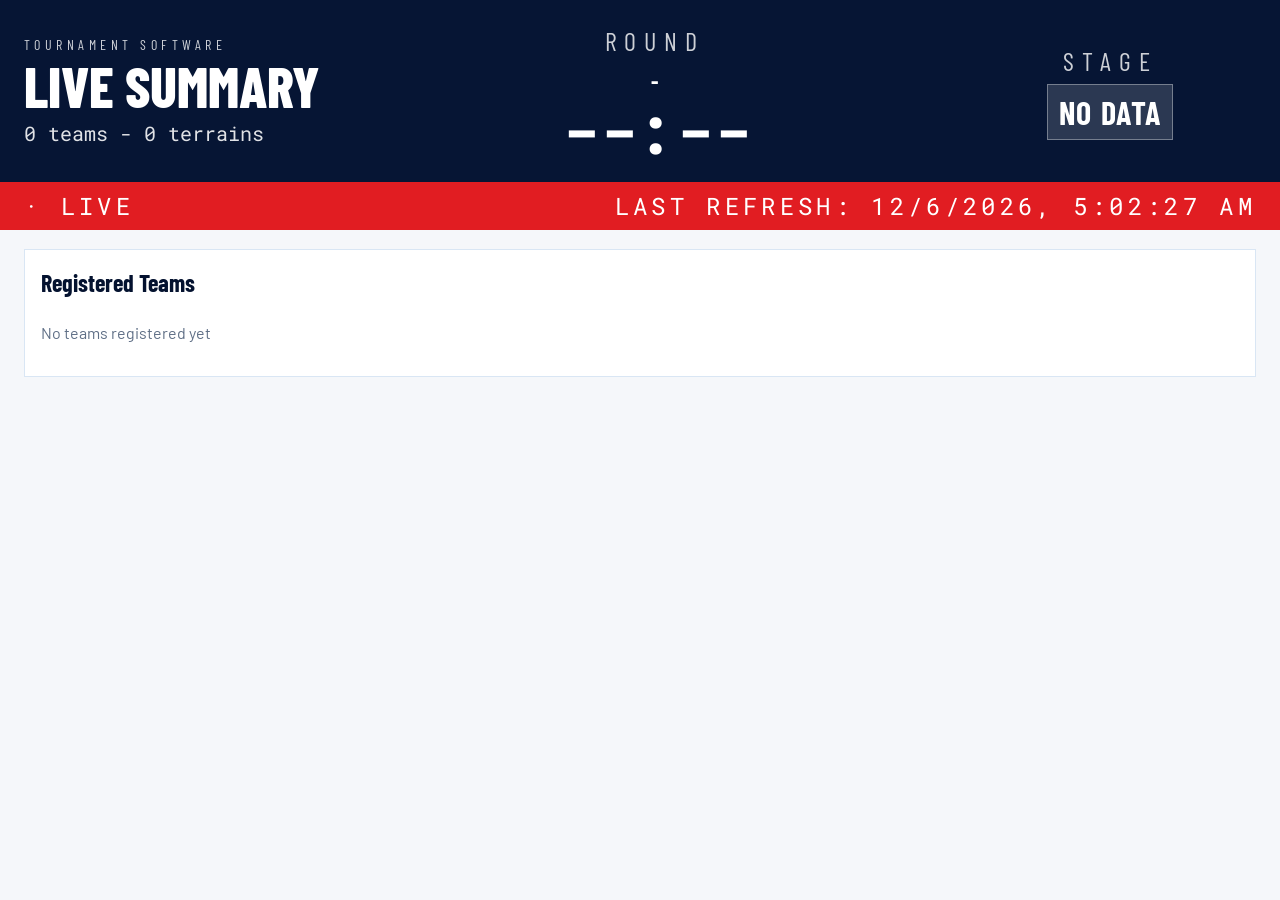
==== commit 0b23b7b1: "Merge pull request #3 from webertom6/fix/correct_client_implementation Fix/correct client implementa" ====
--- a/summary.html
+++ b/summary.html
@@ -4,7 +4,6 @@
     <meta charset="UTF-8">
     <meta name="viewport" content="width=device-width, initial-scale=1.0">
     <title>Tournament Summary</title>
-    <link rel="icon" type="image/svg+xml" href="./assets/logo_charneux.svg">
     <link rel="stylesheet" href="./css/style.css">
     <link rel="stylesheet" href="./css/page-summary.css">
 </head>
@@ -17,8 +16,9 @@
                 <p id="summary-meta" class="summary-brand-meta text-mono">-</p>
             </div>
             <div class="summary-clock-wrap">
-                <p id="summary-clock-label" class="summary-clock-label text-display">Round</p>
-                <p id="summary-round-clock" class="summary-clock-value text-mono js-round-clock">--:--</p>
+                <p class="summary-clock-label text-display">Round</p>
+                <p id="summary-round-name" class="summary-round-name text-display">-</p>
+                <p id="summary-round-clock" class="summary-clock-value text-mono">--:--</p>
             </div>
             <div class="summary-clock-wrap">
                 <p class="summary-clock-label text-display">Stage</p>
@@ -54,16 +54,9 @@
 
         <section id="view-knockout" class="summary-card summary-card--bracket" aria-labelledby="knockout-title" hidden>
             <h2 id="knockout-title">Knockout</h2>
-            <div id="summary-champion"></div>
             <div id="summary-bracket"></div>
         </section>
     </main>
-
-    <footer class="summary-footer">
-        <img class="summary-footer-qr" src="./assets/qr-repo.png" alt="scan to open the project repository">
-        <span class="summary-footer-credit text-mono">github.com/webertom6/tournament_software</span>
-        <span class="summary-footer-remaining text-mono">Round: <strong class="js-round-clock">--:--</strong></span>
-    </footer>
 
     <script src="./js/rules.js"></script>
     <script src="./js/bracket.js"></script>
--- a/css/page-summary.css
+++ b/css/page-summary.css
@@ -47,6 +47,13 @@
     opacity: 0.8;
 }
 
+.summary-round-name {
+    margin: 0 0 0.15rem;
+    font-size: 1.4rem;
+    font-weight: 700;
+    text-transform: uppercase;
+}
+
 .summary-clock-value {
     margin: 0;
     font-size: 4rem;
@@ -93,39 +100,6 @@
     margin: 1.2rem auto 2rem;
     display: grid;
     gap: 1rem;
-    padding-bottom: 48px;
-}
-
-.summary-footer {
-    position: fixed;
-    left: 0;
-    right: 0;
-    bottom: 0;
-    z-index: 10;
-    display: flex;
-    align-items: center;
-    gap: 12px;
-    height: 48px;
-    padding: 0 16px;
-    background: var(--navy);
-    color: #fff;
-}
-
-.summary-footer-qr {
-    width: 32px;
-    height: 32px;
-    background: #fff;
-    padding: 2px;
-}
-
-.summary-footer-credit {
-    font-size: 13px;
-    opacity: 0.85;
-}
-
-.summary-footer-remaining {
-    margin-left: auto;
-    font-size: 15px;
 }
 
 .summary-card {
@@ -251,19 +225,6 @@
 .summary-match p.muted {
     color: var(--text);
     font-weight: 600;
-}
-
-.summary-terrain {
-    display: inline-block;
-    margin: 0.3rem 0 0;
-    padding: 0.2rem 0.6rem;
-    font-family: var(--font-display);
-    font-size: 1.5rem;
-    font-weight: 700;
-    letter-spacing: 0.03em;
-    color: var(--brand);
-    border: 1px solid var(--brand);
-    background: #eaf1ff;
 }
 
 .summary-empty {
@@ -344,59 +305,13 @@
     font-weight: 600;
 }
 
-/* min-width:0 (not overflow:hidden) lets this grid item shrink to the track width instead
-   of growing to the bracket tree's content size; overflow:hidden here previously did the
-   same job but also broke position:sticky for .bracket-titles-sticky further down */
 .summary-card--bracket {
-    min-width: 0;
+    overflow: hidden;
 }
 
 .bracket-scroll {
-    display: flex;
-    justify-content: safe center;
     overflow-x: auto;
     padding-bottom: 0.5rem;
-}
-
-/* sits outside .bracket-scroll so it can stick to the viewport - position:sticky breaks
-   once nested inside an overflow-x:auto ancestor, so titles live in their own row instead
-   and are kept in horizontal sync with the columns below via JS scroll mirroring */
-.bracket-titles-sticky {
-    position: sticky;
-    top: 0;
-    z-index: 6;
-    display: flex;
-    justify-content: safe center;
-    overflow: hidden;
-    background: #ffffff;
-    color: #fff;
-}
-
-.bracket-titles-inner {
-    display: flex;
-    align-items: flex-start;
-    gap: 0;
-    padding: 0.5rem 0.5rem 0;
-    background: #00399c;
-    color: #fff;
-}
-
-/* width is set inline per-render (js/summary.js) to match one round-column's full
-   period (longest team name + the .bracket-tree's 2.5rem gap), so touching title-cols
-   line up with their match column below and their shared edge reads as a single
-   divider instead of two borders with a gap between; min-width is just a floor */
-.bracket-title-col {
-    min-width: 240px;
-    box-sizing: border-box;
-    flex: none;
-    text-align: center;
-    padding: 0.3rem 0;
-    font-size: 1rem;
-    border-right: 1px solid #e7e8ea;
-}
-
-.bracket-title-col:first-child {
-    border-left: 1px solid #e7e8ea;
 }
 
 .bracket-tree {
@@ -406,12 +321,16 @@
     padding: 0.5rem 0.5rem 1rem;
 }
 
-/* width is set inline per-render (js/summary.js), sized to the longest registered
-   team name so .bracket-team never needs to truncate; min-width is just a floor */
 .bracket-round {
     display: flex;
     flex-direction: column;
     min-width: 200px;
+}
+
+.bracket-round-title {
+    text-align: center;
+    margin: 0 0 0.5rem;
+    font-size: 1rem;
 }
 
 .bracket-round--current .bracket-match {
@@ -463,9 +382,6 @@
     margin: 0.1rem 0;
     font-size: 1.05rem;
     font-weight: 600;
-    white-space: nowrap;
-    overflow: hidden;
-    text-overflow: ellipsis;
 }
 
 .bracket-match p.text-mono,
@@ -482,20 +398,23 @@
     color: var(--text);
 }
 
-.bracket-match .summary-terrain {
-    margin: 0.1rem 0;
-    padding: 0.1rem 0.4rem;
-    font-size: 1rem;
+.bracket-champion-col {
+    justify-content: center;
+}
+
+.bracket-champion-col .bracket-round-body {
+    display: flex;
+    align-items: center;
 }
 
 .bracket-champion {
     border: 2px solid var(--purple);
     color: var(--purple);
     padding: 0.8rem 1rem;
-    margin-bottom: 0.8rem;
     text-align: center;
     font-size: 1.3rem;
     font-weight: 700;
+    width: 100%;
 }
 
 .bracket-third-place {
@@ -542,6 +461,10 @@
         font-size: 2rem;
     }
 
+    .summary-round-name {
+        font-size: 1.8rem;
+    }
+
     .summary-clock-value,
     .summary-stage-pill {
         font-size: 4.5rem;
@@ -568,10 +491,6 @@
         font-size: 1.8rem;
     }
 
-    .summary-terrain {
-        font-size: 2.1rem;
-    }
-
     .summary-round-block-head h3 {
         font-size: 2.1rem;
     }
@@ -590,7 +509,7 @@
         font-size: 1.6rem;
     }
 
-    .bracket-title-col {
+    .bracket-round-title {
         font-size: 1.6rem;
     }
 
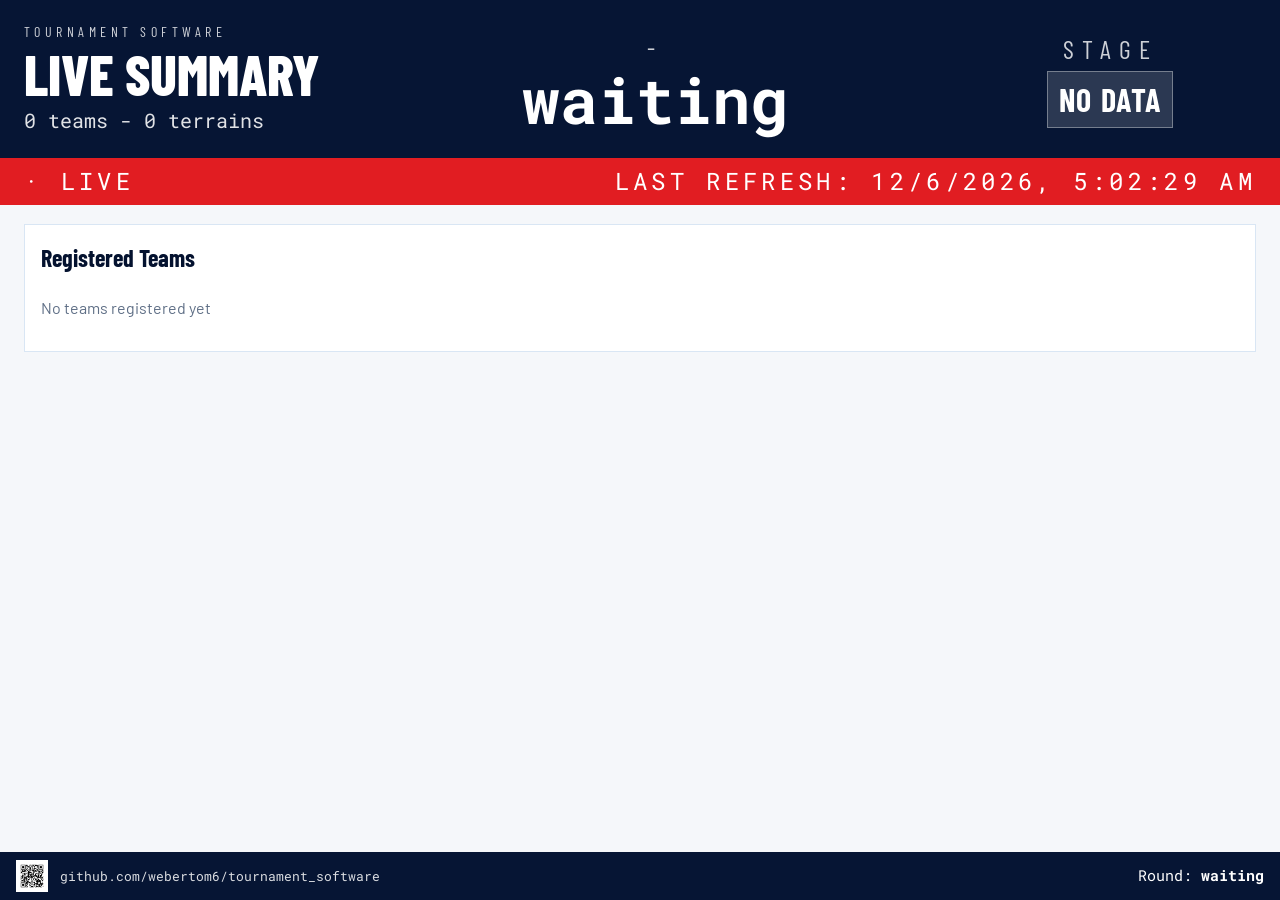
==== commit b1040675: "Merge pull request #4 from webertom6/feature/fix_design Feature/fix design" ====
--- a/summary.html
+++ b/summary.html
@@ -4,6 +4,7 @@
     <meta charset="UTF-8">
     <meta name="viewport" content="width=device-width, initial-scale=1.0">
     <title>Tournament Summary</title>
+    <link rel="icon" type="image/svg+xml" href="./assets/logo_charneux.svg">
     <link rel="stylesheet" href="./css/style.css">
     <link rel="stylesheet" href="./css/page-summary.css">
 </head>
@@ -16,9 +17,8 @@
                 <p id="summary-meta" class="summary-brand-meta text-mono">-</p>
             </div>
             <div class="summary-clock-wrap">
-                <p class="summary-clock-label text-display">Round</p>
-                <p id="summary-round-name" class="summary-round-name text-display">-</p>
-                <p id="summary-round-clock" class="summary-clock-value text-mono">--:--</p>
+                <p id="summary-clock-label" class="summary-clock-label text-display">Round</p>
+                <p id="summary-round-clock" class="summary-clock-value text-mono js-round-clock">--:--</p>
             </div>
             <div class="summary-clock-wrap">
                 <p class="summary-clock-label text-display">Stage</p>
@@ -54,9 +54,16 @@
 
         <section id="view-knockout" class="summary-card summary-card--bracket" aria-labelledby="knockout-title" hidden>
             <h2 id="knockout-title">Knockout</h2>
+            <div id="summary-champion"></div>
             <div id="summary-bracket"></div>
         </section>
     </main>
+
+    <footer class="summary-footer">
+        <img class="summary-footer-qr" src="./assets/qr-repo.png" alt="scan to open the project repository">
+        <span class="summary-footer-credit text-mono">github.com/webertom6/tournament_software</span>
+        <span class="summary-footer-remaining text-mono">Round: <strong class="js-round-clock">--:--</strong></span>
+    </footer>
 
     <script src="./js/rules.js"></script>
     <script src="./js/bracket.js"></script>
--- a/css/page-summary.css
+++ b/css/page-summary.css
@@ -47,13 +47,6 @@
     opacity: 0.8;
 }
 
-.summary-round-name {
-    margin: 0 0 0.15rem;
-    font-size: 1.4rem;
-    font-weight: 700;
-    text-transform: uppercase;
-}
-
 .summary-clock-value {
     margin: 0;
     font-size: 4rem;
@@ -100,6 +93,39 @@
     margin: 1.2rem auto 2rem;
     display: grid;
     gap: 1rem;
+    padding-bottom: 48px;
+}
+
+.summary-footer {
+    position: fixed;
+    left: 0;
+    right: 0;
+    bottom: 0;
+    z-index: 10;
+    display: flex;
+    align-items: center;
+    gap: 12px;
+    height: 48px;
+    padding: 0 16px;
+    background: var(--navy);
+    color: #fff;
+}
+
+.summary-footer-qr {
+    width: 32px;
+    height: 32px;
+    background: #fff;
+    padding: 2px;
+}
+
+.summary-footer-credit {
+    font-size: 13px;
+    opacity: 0.85;
+}
+
+.summary-footer-remaining {
+    margin-left: auto;
+    font-size: 15px;
 }
 
 .summary-card {
@@ -225,6 +251,19 @@
 .summary-match p.muted {
     color: var(--text);
     font-weight: 600;
+}
+
+.summary-terrain {
+    display: inline-block;
+    margin: 0.3rem 0 0;
+    padding: 0.2rem 0.6rem;
+    font-family: var(--font-display);
+    font-size: 1.5rem;
+    font-weight: 700;
+    letter-spacing: 0.03em;
+    color: var(--brand);
+    border: 1px solid var(--brand);
+    background: #eaf1ff;
 }
 
 .summary-empty {
@@ -305,13 +344,59 @@
     font-weight: 600;
 }
 
+/* min-width:0 (not overflow:hidden) lets this grid item shrink to the track width instead
+   of growing to the bracket tree's content size; overflow:hidden here previously did the
+   same job but also broke position:sticky for .bracket-titles-sticky further down */
 .summary-card--bracket {
-    overflow: hidden;
+    min-width: 0;
 }
 
 .bracket-scroll {
+    display: flex;
+    justify-content: safe center;
     overflow-x: auto;
     padding-bottom: 0.5rem;
+}
+
+/* sits outside .bracket-scroll so it can stick to the viewport - position:sticky breaks
+   once nested inside an overflow-x:auto ancestor, so titles live in their own row instead
+   and are kept in horizontal sync with the columns below via JS scroll mirroring */
+.bracket-titles-sticky {
+    position: sticky;
+    top: 0;
+    z-index: 6;
+    display: flex;
+    justify-content: safe center;
+    overflow: hidden;
+    background: #ffffff;
+    color: #fff;
+}
+
+.bracket-titles-inner {
+    display: flex;
+    align-items: flex-start;
+    gap: 0;
+    padding: 0.5rem 0.5rem 0;
+    background: #00399c;
+    color: #fff;
+}
+
+/* width is set inline per-render (js/summary.js) to match one round-column's full
+   period (longest team name + the .bracket-tree's 2.5rem gap), so touching title-cols
+   line up with their match column below and their shared edge reads as a single
+   divider instead of two borders with a gap between; min-width is just a floor */
+.bracket-title-col {
+    min-width: 240px;
+    box-sizing: border-box;
+    flex: none;
+    text-align: center;
+    padding: 0.3rem 0;
+    font-size: 1rem;
+    border-right: 1px solid #e7e8ea;
+}
+
+.bracket-title-col:first-child {
+    border-left: 1px solid #e7e8ea;
 }
 
 .bracket-tree {
@@ -321,16 +406,12 @@
     padding: 0.5rem 0.5rem 1rem;
 }
 
+/* width is set inline per-render (js/summary.js), sized to the longest registered
+   team name so .bracket-team never needs to truncate; min-width is just a floor */
 .bracket-round {
     display: flex;
     flex-direction: column;
     min-width: 200px;
-}
-
-.bracket-round-title {
-    text-align: center;
-    margin: 0 0 0.5rem;
-    font-size: 1rem;
 }
 
 .bracket-round--current .bracket-match {
@@ -382,6 +463,9 @@
     margin: 0.1rem 0;
     font-size: 1.05rem;
     font-weight: 600;
+    white-space: nowrap;
+    overflow: hidden;
+    text-overflow: ellipsis;
 }
 
 .bracket-match p.text-mono,
@@ -398,23 +482,20 @@
     color: var(--text);
 }
 
-.bracket-champion-col {
-    justify-content: center;
-}
-
-.bracket-champion-col .bracket-round-body {
-    display: flex;
-    align-items: center;
+.bracket-match .summary-terrain {
+    margin: 0.1rem 0;
+    padding: 0.1rem 0.4rem;
+    font-size: 1rem;
 }
 
 .bracket-champion {
     border: 2px solid var(--purple);
     color: var(--purple);
     padding: 0.8rem 1rem;
+    margin-bottom: 0.8rem;
     text-align: center;
     font-size: 1.3rem;
     font-weight: 700;
-    width: 100%;
 }
 
 .bracket-third-place {
@@ -461,10 +542,6 @@
         font-size: 2rem;
     }
 
-    .summary-round-name {
-        font-size: 1.8rem;
-    }
-
     .summary-clock-value,
     .summary-stage-pill {
         font-size: 4.5rem;
@@ -491,6 +568,10 @@
         font-size: 1.8rem;
     }
 
+    .summary-terrain {
+        font-size: 2.1rem;
+    }
+
     .summary-round-block-head h3 {
         font-size: 2.1rem;
     }
@@ -509,7 +590,7 @@
         font-size: 1.6rem;
     }
 
-    .bracket-round-title {
+    .bracket-title-col {
         font-size: 1.6rem;
     }
 
